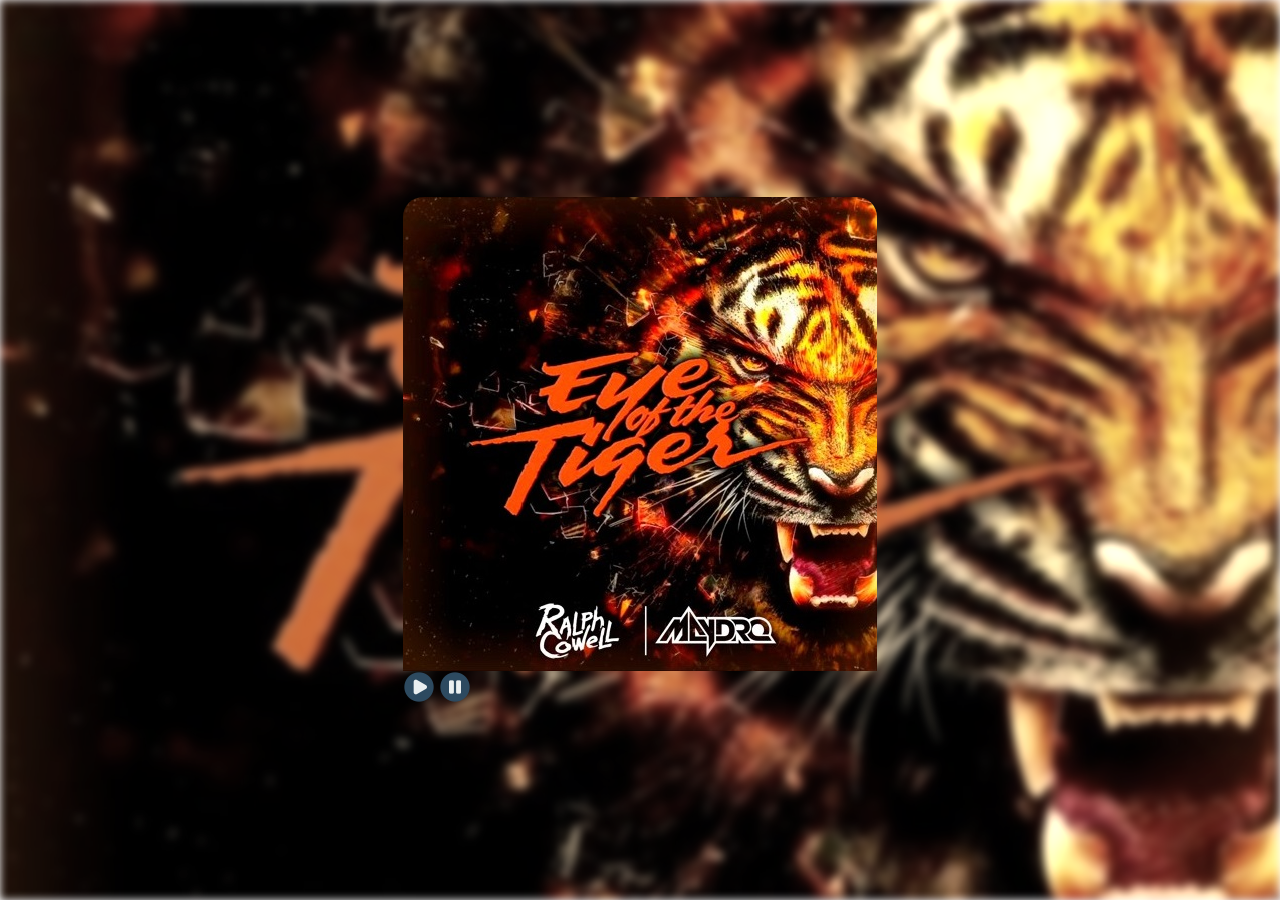
==== audio-player/index.html @ 5c5f7696 "feat: add first audio and buttons play pause" ====
<!DOCTYPE html>
<html lang="en">
<head>
	<meta charset="UTF-8">
	<meta name="viewport" content="width=device-width, initial-scale=1.0">
	<title>Audio-player</title>
	<link rel="stylesheet" href="style.css">
</head>
<body>
	<div class="wrapper">
		<img src="assets/img/tiger.jpg" alt="Tiger image" class="main__bg">
		<audio src="assets/audio/Survivor - Eye Of The Tiger.mp3" id="audio"></audio>
		<header class="header"></header>
		<main class="main">
			<div class="main__player-container">
				<div class="main__player">

					<div class="main__player-top">
						<img src="assets/img/tiger.jpg" alt="Tiger image">
					</div>
					<div class="main__player-bottom">
						<img onclick="playSong()" src="assets/svg/play.png" alt="play button" class="main__button" id="play-button">
						<img onclick="stopSong()" src="assets/svg/pause.png" alt="pause button" class="main__button" id="pause-button">
						
					</div>
	
				</div>
			</div>
		</main>
		<footer class="footer"></footer>
	</div>
	<script src="index.js"></script>
</body>
</html>
---- audio-player/style.css ----
/*Обнуление*/
*, 
*::before,
*::after {
	padding: 0;
	margin: 0;
	border: 0;
	box-sizing: border-box;
}
a {
	text-decoration: none;
}
ul, ol, li {
	list-style: none;
}
img {
	vertical-align: top;
}
h1,h2,h3,h4,h5,h6 {
	font-size:inherit;
	font-weight:inherit;
}
input, button {
	border: none;
	font-family:inherit;
	font-size:inherit;
}
html, body {
	height: 100%;
	line-height: 1;	
}
body{

}
.wrapper {
	/* height: 100vh;
	width: 100%; */
	min-height: 100%;
	overflow: hidden;
	display: flex;
	flex-direction: column;
}
/* -------------------- */

.main {
	position: relative;
	flex: 1 1 auto;
}

.main__bg {
	position: absolute;
	width: 100%;
	height: 100%;
	top: 0;
	left: 0;
	object-fit: cover;
	filter: blur(4px) sepia(50%);
	/* object-position: center; */
}

.main__player-container {
	position: absolute;
	top: 50%;
	left: 50%;
	transform: translateX(-50%) translateY(-50%);
	
	/* width: 380px;
	height: 600px; */
}

.main__player {
	display: flex;
	flex-direction: column;
	
}

.main__player-top {
	
}

.main__player-top img {
	max-width: 100%;
	border-radius: 20px 20px 0 0;
}

.main__button {
	cursor: pointer;
	height: 32px;
	width: 32px;
	transition: all 0.3s ease-in;
}

.main__button:hover {
	opacity: 0.7;
}

#play-button {

}
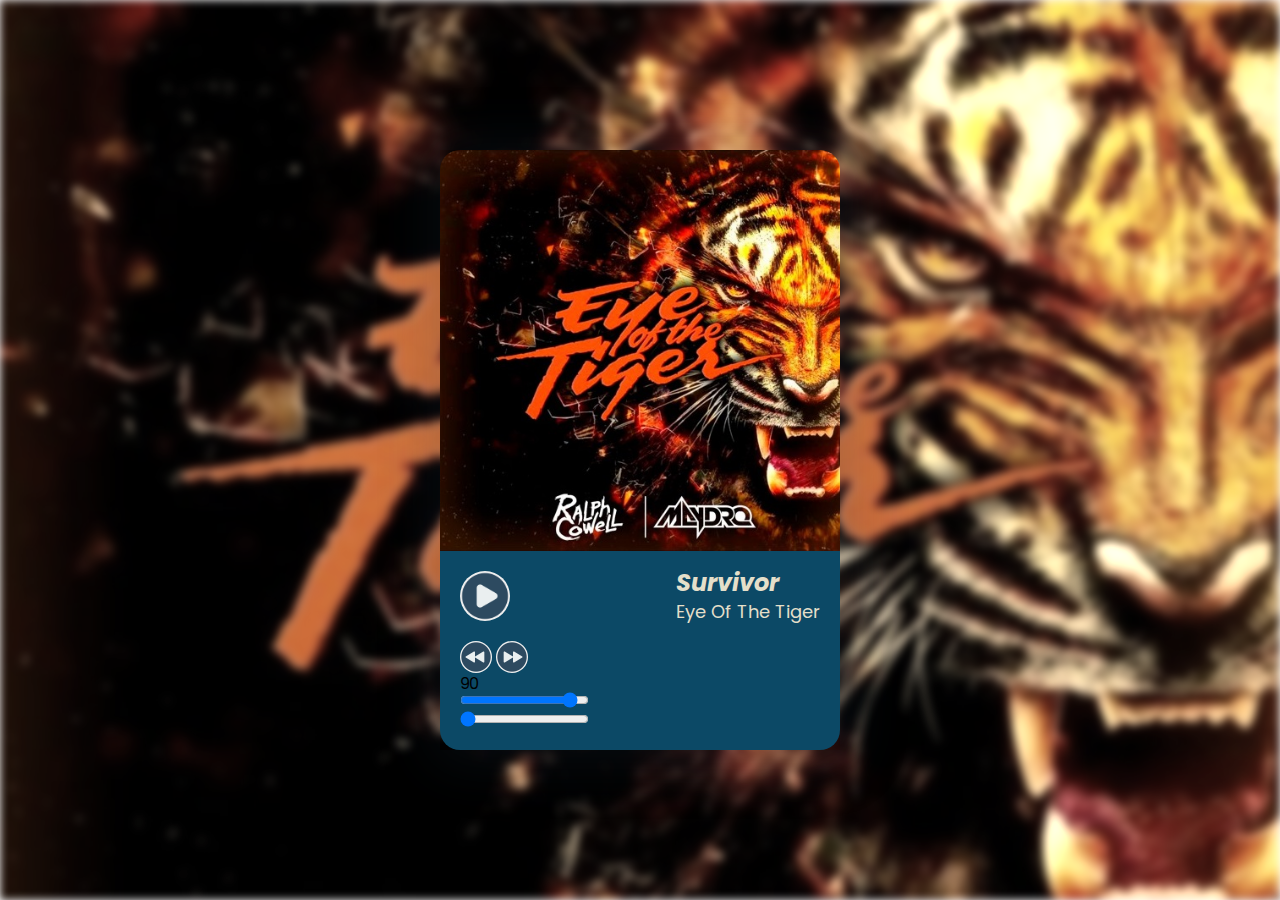
==== commit c4c7ce19: "feat: add buttons nex prev and volume" ====
--- a/audio-player/index.html
+++ b/audio-player/index.html
@@ -4,24 +4,41 @@
 	<meta charset="UTF-8">
 	<meta name="viewport" content="width=device-width, initial-scale=1.0">
 	<title>Audio-player</title>
+	<link rel="preconnect" href="https://fonts.googleapis.com">
+	<link rel="preconnect" href="https://fonts.gstatic.com" crossorigin>
+	<link rel="shortcut icon" href="assets/svg/favicon-16x16.png" type="image/x-icon">
+	<link href="https://fonts.googleapis.com/css2?family=Poppins:ital,wght@0,400;0,700;1,400;1,700&display=swap" rel="stylesheet">
 	<link rel="stylesheet" href="style.css">
 </head>
 <body>
 	<div class="wrapper">
 		<img src="assets/img/tiger.jpg" alt="Tiger image" class="main__bg">
-		<audio src="assets/audio/Survivor - Eye Of The Tiger.mp3" id="audio"></audio>
+		<audio src="assets/audio/audio-1.mp3" id="audio"></audio>
 		<header class="header"></header>
 		<main class="main">
 			<div class="main__player-container">
 				<div class="main__player">
 
 					<div class="main__player-top">
-						<img src="assets/img/tiger.jpg" alt="Tiger image">
+						<img src="assets/img/tiger.jpg" alt="Tiger image" class="main__player-img">
 					</div>
 					<div class="main__player-bottom">
-						<img onclick="playSong()" src="assets/svg/play.png" alt="play button" class="main__button" id="play-button">
-						<img onclick="stopSong()" src="assets/svg/pause.png" alt="pause button" class="main__button" id="pause-button">
-						
+						<div class="main__play-song">
+							<button onclick="playSong()" class="main__button" id="play-button"></button>
+							<div class="main__song-title">
+								<div class="main__band-name">Survivor</div>
+								<div class="main__song-name">Eye Of The Tiger</div>
+							</div>	
+						</div>
+						<button onclick="playPrev()" class="main__button-prev button-switch"></button>
+						<button onclick="playNext()" class="main__button-next button-switch"></button>
+						<div class="main__volume">
+							<div class="main__volume-number">90</div>
+							<input type="range" min="0" max="100" value="90" onchange="changeVolume()" id="volume">
+						</div>
+						<div class="main__duration">
+							<input type="range" min="0" max="100" value="0" id="bar-duration" onchange="changeDuration()">
+						</div>
 					</div>
 	
 				</div>
--- a/audio-player/style.css
+++ b/audio-player/style.css
@@ -27,11 +27,13 @@
 }
 html, body {
 	height: 100%;
-	line-height: 1;	
+	line-height: 1;
 }
+
 body{
+	font-family: 'Poppins', sans-serif;
+}
 
-}
 .wrapper {
 	/* height: 100vh;
 	width: 100%; */
@@ -56,6 +58,7 @@
 	object-fit: cover;
 	filter: blur(4px) sepia(50%);
 	/* object-position: center; */
+	transition: transform 0.7s ease-in;
 }
 
 .main__player-container {
@@ -63,38 +66,92 @@
 	top: 50%;
 	left: 50%;
 	transform: translateX(-50%) translateY(-50%);
-	
-	/* width: 380px;
-	height: 600px; */
+	width: 400px;
+	height: 600px;
 }
 
 .main__player {
 	display: flex;
 	flex-direction: column;
-	
+	box-shadow: 3px 3px 54px 10px rgba(34, 60, 80, 0.2);
+	height: 100%;
 }
 
 .main__player-top {
-	
+	flex: 1 1 auto;
 }
 
-.main__player-top img {
-	max-width: 100%;
+.main__player-img {
+	width: 100%;
+	height: 100%;
+	object-fit: cover;
 	border-radius: 20px 20px 0 0;
 }
 
+.main__player-bottom {
+	padding: 20px;
+	background-color: #0c4966;
+	border-radius: 0 0 20px 20px;
+}
+
+.main__play-song {
+	display: flex;
+	justify-content: space-between;
+	margin-bottom: 20px;
+}
+
 .main__button {
+	background-image: url(assets/svg/play.png);
+	border-radius: 50%;
 	cursor: pointer;
-	height: 32px;
-	width: 32px;
+	height: 50px;
+	width: 50px;
+	background-size: cover;
 	transition: all 0.3s ease-in;
 }
 
 .main__button:hover {
-	opacity: 0.7;
+	opacity: 0.6;
 }
 
 #play-button {
 
 }
 
+.pause {
+	background-image: url(assets/svg/pause.png);
+}
+
+.button-switch {
+	border-radius: 50%;
+	cursor: pointer;
+	height: 32px;
+	width: 32px;
+	background-size: cover;
+	transition: all 0.3s ease-in;
+}
+
+.button-switch:hover {
+	opacity: 0.6;
+}
+
+.main__button-next {
+	background-image: url(assets/svg/fast-forward.png);
+}
+
+.main__button-prev {
+	background-image: url(assets/svg/fast-backward.png);
+}
+
+.main__band-name {
+	margin-bottom: 8px;
+	font-size: 24px;
+	font-style: italic;
+	font-weight: 700;
+	color: rgb(228, 223, 202)
+}
+
+.main__song-name {
+	font-size: 18px;
+	color: rgb(228, 223, 202)
+}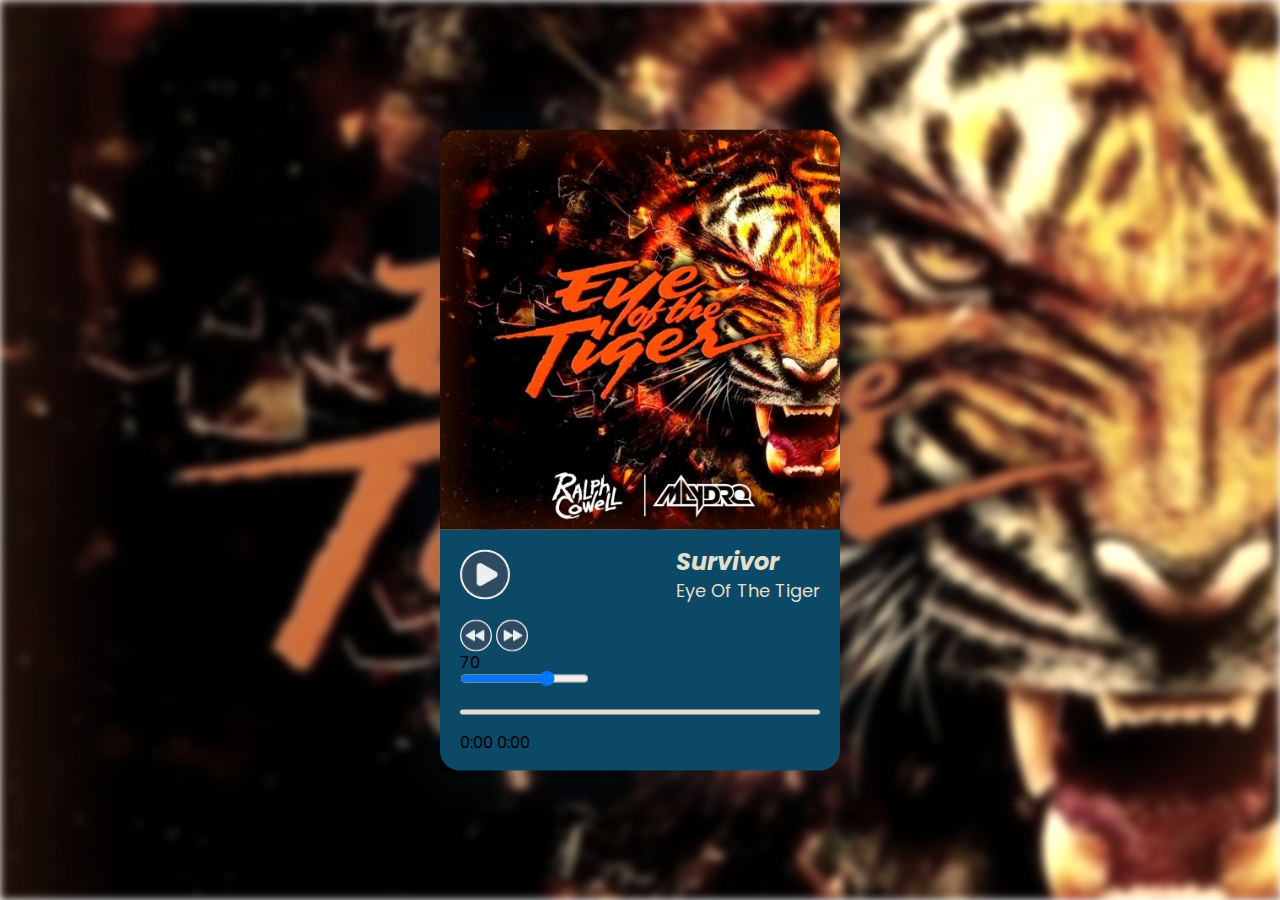
==== commit a9038758: "feat: add progress bar" ====
--- a/audio-player/index.html
+++ b/audio-player/index.html
@@ -33,11 +33,16 @@
 						<button onclick="playPrev()" class="main__button-prev button-switch"></button>
 						<button onclick="playNext()" class="main__button-next button-switch"></button>
 						<div class="main__volume">
-							<div class="main__volume-number">90</div>
-							<input type="range" min="0" max="100" value="90" onchange="changeVolume()" id="volume">
+							<div class="main__volume-number">70</div>
+							<input type="range" min="0" max="100" value="70" onchange="changeVolume()" id="volume">
 						</div>
-						<div class="main__duration">
-							<input type="range" min="0" max="100" value="0" id="bar-duration" onchange="changeDuration()">
+						<div class="main__progress-bar">
+							<!-- <input type="range" min="0" max="100" value="0" id="progress-bar" onchange="changeDuration()"> -->
+							<div class="main__progress-slider"></div>
+						</div>
+						<div class="main__audio-time">
+							<span class="main__duratiom-time">0:00</span>
+							<span class="main__progress-time">0:00</span>
 						</div>
 					</div>
 	
--- a/audio-player/style.css
+++ b/audio-player/style.css
@@ -35,8 +35,6 @@
 }
 
 .wrapper {
-	/* height: 100vh;
-	width: 100%; */
 	min-height: 100%;
 	overflow: hidden;
 	display: flex;
@@ -67,7 +65,6 @@
 	left: 50%;
 	transform: translateX(-50%) translateY(-50%);
 	width: 400px;
-	height: 600px;
 }
 
 .main__player {
@@ -79,6 +76,7 @@
 
 .main__player-top {
 	flex: 1 1 auto;
+	height: 400px;
 }
 
 .main__player-img {
@@ -112,10 +110,6 @@
 
 .main__button:hover {
 	opacity: 0.6;
-}
-
-#play-button {
-
 }
 
 .pause {
@@ -154,4 +148,21 @@
 .main__song-name {
 	font-size: 18px;
 	color: rgb(228, 223, 202)
-}+}
+
+.main__progress-bar {
+	position: relative;
+	margin-top: 20px;
+	margin-bottom: 20px;
+	width: 100%;
+	height: 5px;
+	background-color: rgb(228, 223, 202);
+	border-radius: 5px;
+	cursor: pointer;
+}
+
+.main__progress-slider {
+	position: absolute;
+	background-color: rgb(112, 39, 161);
+	height: 100%;
+}
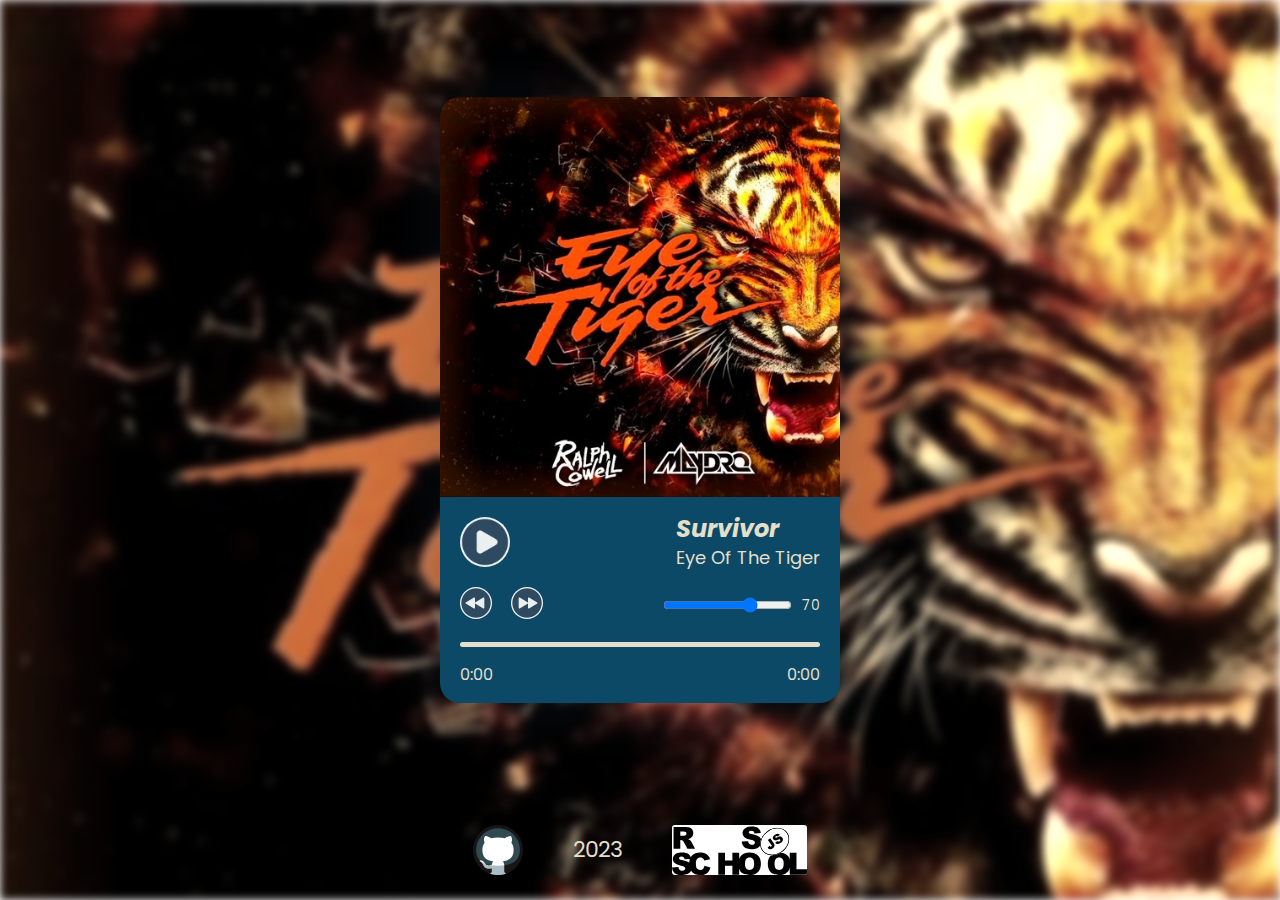
==== commit 371148a6: "feat: add links to footer" ====
--- a/audio-player/index.html
+++ b/audio-player/index.html
@@ -30,14 +30,17 @@
 								<div class="main__song-name">Eye Of The Tiger</div>
 							</div>	
 						</div>
-						<button onclick="playPrev()" class="main__button-prev button-switch"></button>
-						<button onclick="playNext()" class="main__button-next button-switch"></button>
-						<div class="main__volume">
-							<div class="main__volume-number">70</div>
-							<input type="range" min="0" max="100" value="70" onchange="changeVolume()" id="volume">
+						<div class="maim__switch-volume">
+							<div class="main__switch">
+								<button onclick="playPrev()" class="main__button-prev button-switch"></button>
+								<button onclick="playNext()" class="main__button-next button-switch"></button>
+							</div>
+							<div class="main__volume">
+								<input type="range" min="0" max="100" value="70" onchange="changeVolume()" id="volume">
+								<div class="main__volume-number">70</div>
+							</div>
 						</div>
 						<div class="main__progress-bar">
-							<!-- <input type="range" min="0" max="100" value="0" id="progress-bar" onchange="changeDuration()"> -->
 							<div class="main__progress-slider"></div>
 						</div>
 						<div class="main__audio-time">
@@ -49,7 +52,15 @@
 				</div>
 			</div>
 		</main>
-		<footer class="footer"></footer>
+		<footer class="footer">
+			<div class="footer__github">
+				<a href="https://github.com/dron185" class="footer__github-link"><img src="assets/svg/github_logo_icon.svg" alt="github" class="footer__github-img"></a>
+			</div>
+			<div class="footer__year">2023</div>
+			<div class="footer__logo">
+				<a href="https://rs.school/js-stage0/" class="footer__rsschool-link"><img src="assets/svg/rs_school_js.svg" alt="rs-school" class="footer__rsschool-img"></a>	
+			</div>
+		</footer>
 	</div>
 	<script src="index.js"></script>
 </body>
--- a/audio-player/style.css
+++ b/audio-player/style.css
@@ -116,38 +116,52 @@
 	background-image: url(assets/svg/pause.png);
 }
 
-.button-switch {
-	border-radius: 50%;
-	cursor: pointer;
-	height: 32px;
-	width: 32px;
-	background-size: cover;
-	transition: all 0.3s ease-in;
-}
-
-.button-switch:hover {
-	opacity: 0.6;
-}
-
-.main__button-next {
-	background-image: url(assets/svg/fast-forward.png);
-}
-
-.main__button-prev {
-	background-image: url(assets/svg/fast-backward.png);
-}
-
 .main__band-name {
 	margin-bottom: 8px;
 	font-size: 24px;
 	font-style: italic;
 	font-weight: 700;
-	color: rgb(228, 223, 202)
+	color: rgb(228, 223, 202);
 }
 
 .main__song-name {
 	font-size: 18px;
-	color: rgb(228, 223, 202)
+	color: rgb(228, 223, 202);
+}
+
+.maim__switch-volume {
+	display: flex;
+	justify-content: space-between;
+}
+
+.button-switch {
+	margin-right: 15px;
+	border-radius: 50%;
+	cursor: pointer;
+	height: 32px;
+	width: 32px;
+	background-size: cover;
+	transition: all 0.3s ease-in;
+}
+
+.button-switch:hover {
+	opacity: 0.6;
+}
+
+.main__button-next {
+	background-image: url(assets/svg/fast-forward.png);
+}
+
+.main__button-prev {
+	background-image: url(assets/svg/fast-backward.png);
+}
+
+.main__volume {
+	display: flex;
+	align-items: center;
+	column-gap: 10px;
+	font-size: 14px;
+	color: rgb(228, 223, 202);
 }
 
 .main__progress-bar {
@@ -166,3 +180,37 @@
 	background-color: rgb(112, 39, 161);
 	height: 100%;
 }
+
+.main__audio-time {
+	display: flex;
+	justify-content: space-between;
+	color: rgb(228, 223, 202);
+}
+/*--------------------FOOTER--------------------*/
+
+.footer {
+	padding: 25px 0;
+	display: flex;
+	column-gap: 50px;
+	align-items: center;
+	justify-content: center;
+	z-index: 10;
+}
+
+.footer__github-img {
+	height: 50px;
+	width: 50px;
+	cursor: pointer;
+}
+
+.footer__year {
+	font-size: 22px;
+	color: rgb(228, 223, 202);
+}
+
+.footer__rsschool-img {
+	height: 50px;
+	background-color: #ffffff;
+	border-radius: 3px;
+	cursor: pointer;
+}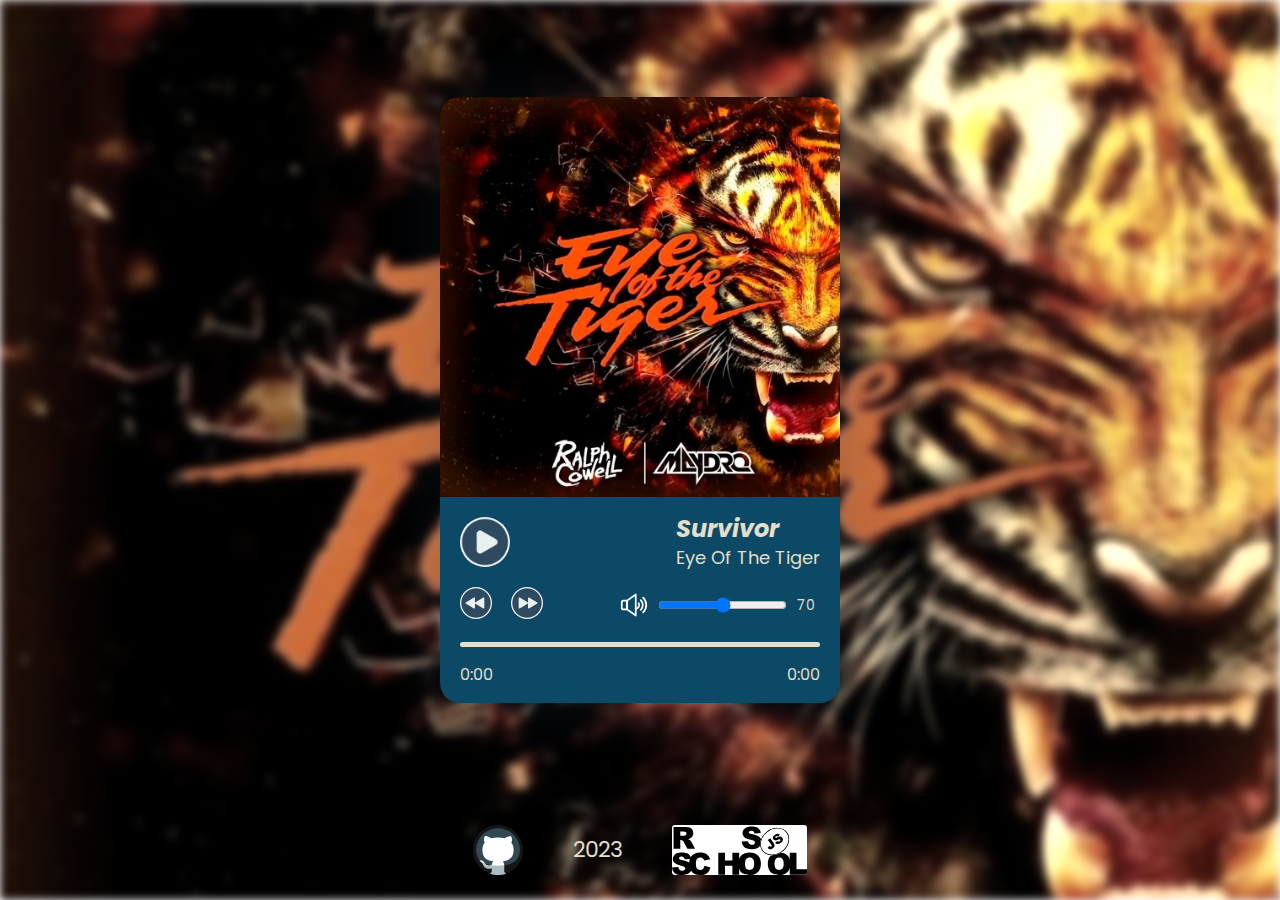
==== commit 2a45650b: "feat: sequential audio playback" ====
--- a/audio-player/index.html
+++ b/audio-player/index.html
@@ -30,13 +30,14 @@
 								<div class="main__song-name">Eye Of The Tiger</div>
 							</div>	
 						</div>
-						<div class="maim__switch-volume">
+						<div class="main__switch-volume">
 							<div class="main__switch">
 								<button onclick="playPrev()" class="main__button-prev button-switch"></button>
 								<button onclick="playNext()" class="main__button-next button-switch"></button>
 							</div>
 							<div class="main__volume">
-								<input type="range" min="0" max="100" value="70" onchange="changeVolume()" id="volume">
+								<button onclick="switchVolume()" class="main__volume-button"></button>
+								<input type="range" min="0" max="100" value="50" onchange="changeVolume()" id="volume">
 								<div class="main__volume-number">70</div>
 							</div>
 						</div>
--- a/audio-player/style.css
+++ b/audio-player/style.css
@@ -65,6 +65,7 @@
 	left: 50%;
 	transform: translateX(-50%) translateY(-50%);
 	width: 400px;
+	
 }
 
 .main__player {
@@ -72,19 +73,26 @@
 	flex-direction: column;
 	box-shadow: 3px 3px 54px 10px rgba(34, 60, 80, 0.2);
 	height: 100%;
+	
 }
 
 .main__player-top {
 	flex: 1 1 auto;
 	height: 400px;
+	border-radius: 20px 20px 0 0;
+	overflow: hidden;
 }
 
 .main__player-img {
 	width: 100%;
 	height: 100%;
 	object-fit: cover;
-	border-radius: 20px 20px 0 0;
-}
+	transition: all 0.7s ease;
+}
+
+/* .main__player-top:hover .main__player-img {
+	transform: scale(1.05);
+} */
 
 .main__player-bottom {
 	padding: 20px;
@@ -129,7 +137,7 @@
 	color: rgb(228, 223, 202);
 }
 
-.maim__switch-volume {
+.main__switch-volume {
 	display: flex;
 	justify-content: space-between;
 }
@@ -148,6 +156,10 @@
 	opacity: 0.6;
 }
 
+#volume {
+	cursor: pointer;
+}
+
 .main__button-next {
 	background-image: url(assets/svg/fast-forward.png);
 }
@@ -162,6 +174,27 @@
 	column-gap: 10px;
 	font-size: 14px;
 	color: rgb(228, 223, 202);
+}
+
+.main__volume-number {
+	width: 23px;
+}
+
+.main__volume-button {
+	background-image: url(assets/svg/volume.svg);
+	height: 28px;
+	width: 28px;
+	background-color: #0c4966;
+	cursor: pointer;
+	transition: all 0.3s ease-in;
+}
+
+.main__volume-button:hover {
+	opacity: 0.6;
+}
+
+.mute {
+	background-image: url(assets/svg/mute-volume.svg);
 }
 
 .main__progress-bar {
@@ -177,7 +210,7 @@
 
 .main__progress-slider {
 	position: absolute;
-	background-color: rgb(112, 39, 161);
+	background-color: rgb(243, 123, 10);
 	height: 100%;
 }
 
